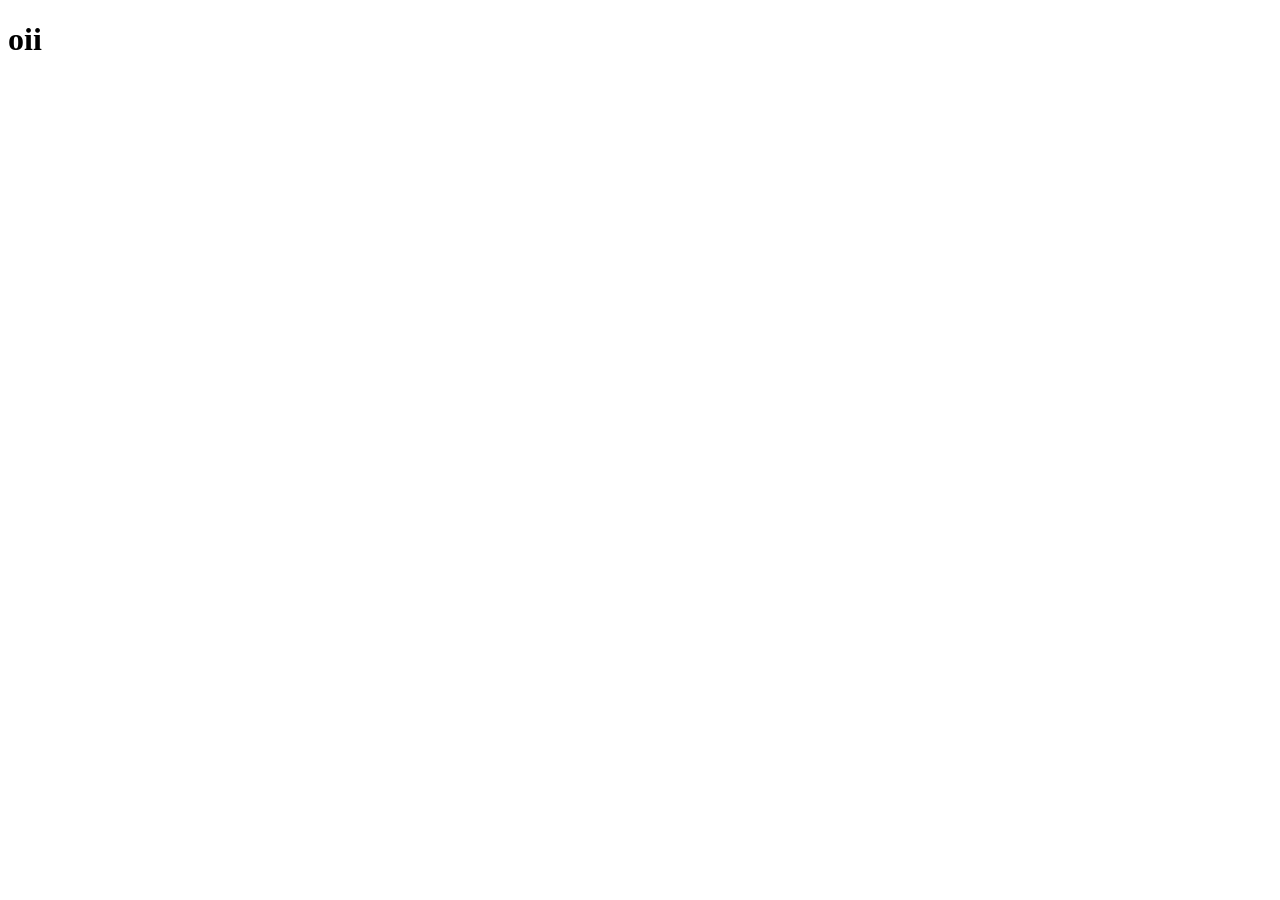
==== index.html @ d747fc1d "corrige raiz do projeto" ====
<!DOCTYPE html>
<html lang="en">
<head>
    <meta charset="UTF-8">
    <meta name="viewport" content="width=device-width, initial-scale=1.0">
    <title>R&Y</title>
</head>
<body>
    <h1>oii</h1>
</body>
</html>
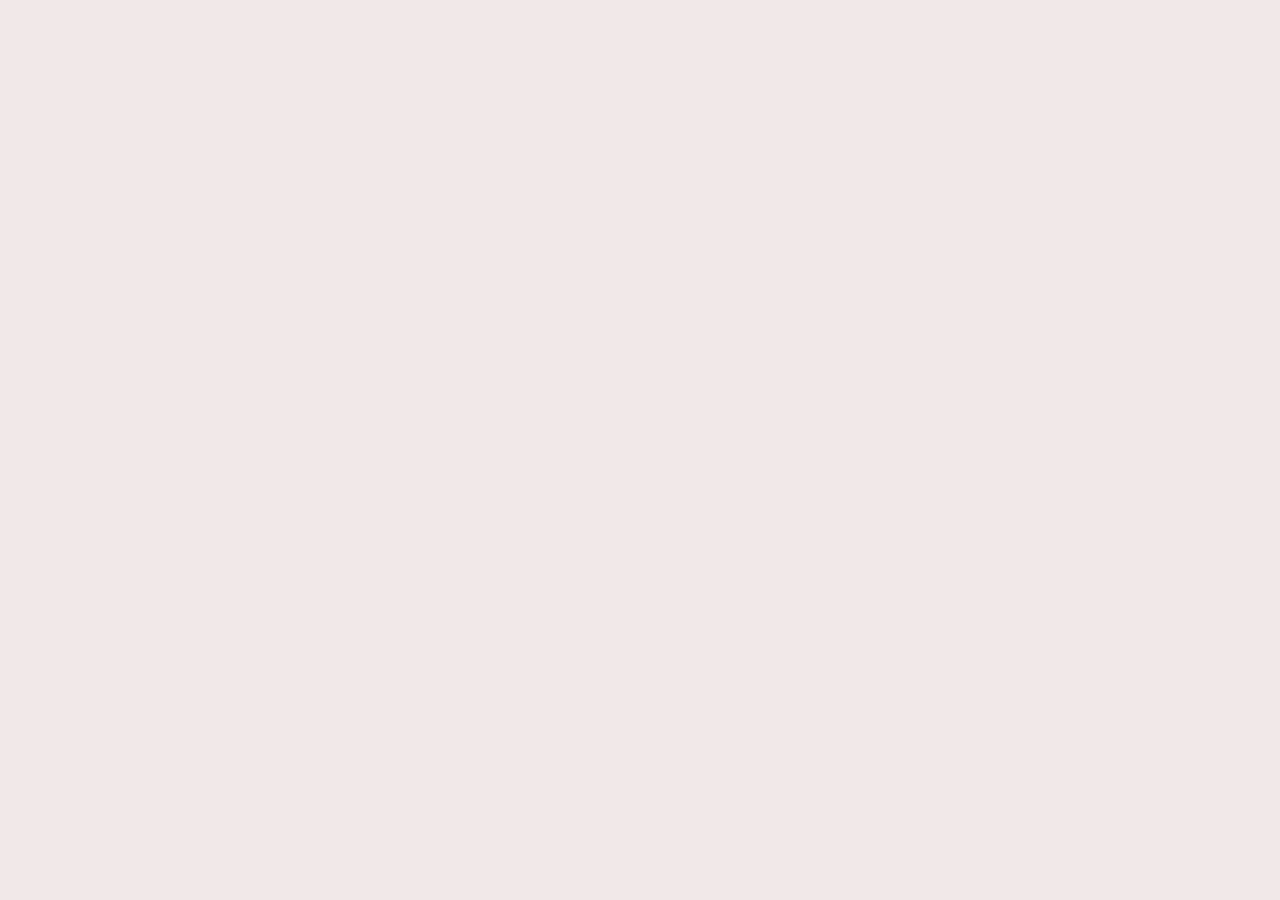
==== commit 17c06766: "mudança" ====
--- a/index.html
+++ b/index.html
@@ -1,11 +1,14 @@
 <!DOCTYPE html>
-<html lang="en">
+<html lang="pt-br">
 <head>
     <meta charset="UTF-8">
     <meta name="viewport" content="width=device-width, initial-scale=1.0">
     <title>R&Y</title>
+    <link rel="stylesheet" href="style.css">
 </head>
 <body>
-    <h1>oii</h1>
+   <header>
+    
+   </header>
 </body>
 </html>
--- a/style.css
+++ b/style.css
@@ -0,0 +1,3 @@
+body{
+    background-color: rgb(241, 232, 232);
+}
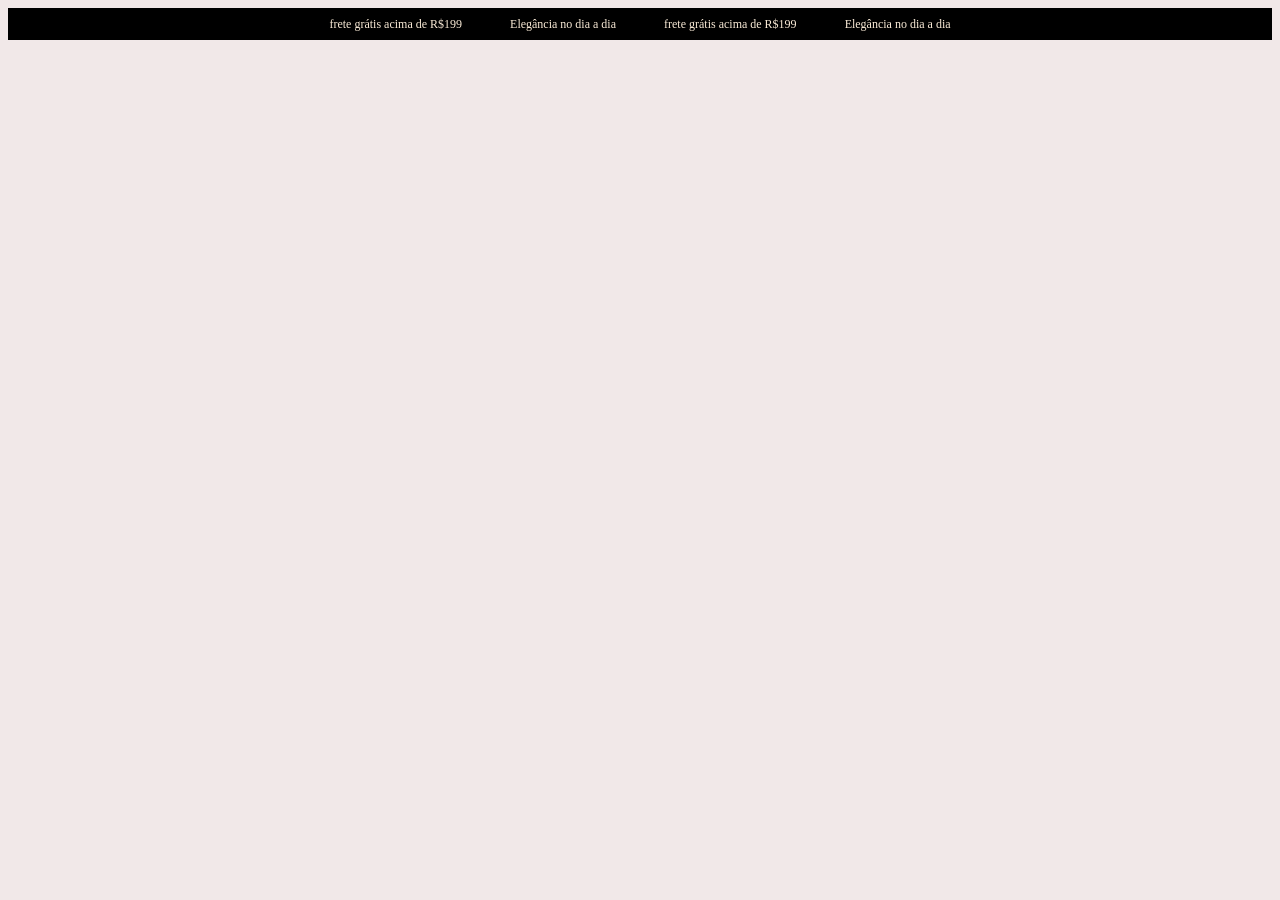
==== commit cfafdd9e: "faixa topo animacao vertical" ====
--- a/index.html
+++ b/index.html
@@ -4,11 +4,21 @@
     <meta charset="UTF-8">
     <meta name="viewport" content="width=device-width, initial-scale=1.0">
     <title>R&Y</title>
+    <link href="https://fonts.googleapis.com/css2?family=Playfair+Display:wght@400;600&family=Inter:wght@300;400;500&display=swap" rel="stylesheet">
     <link rel="stylesheet" href="style.css">
+
 </head>
 <body>
+    <div class="top-banner">
+        <div class="banner-track">
+            <span>frete grátis acima de R$199</span>
+            <span>Elegância no dia a dia </span>
+            <span>frete grátis acima de R$199</span>
+             <span>Elegância no dia a dia </span>
+        </div>
+    </div>
    <header>
-    
+
    </header>
 </body>
 </html>
--- a/style.css
+++ b/style.css
@@ -1,3 +1,35 @@
+
+
+.top-banner {
+    height: 32px;
+    overflow: hidden;
+    background-color: black;
+    color: antiquewhite;
+    display: flex;
+    align-items: center;
+    justify-content: center;
+   font-size: 12px;
+
+}
+.banner-track{
+    display: flex;
+    width: fit-content;
+    animation: scroll 18s linear infinite;
+}
+.banner-track span{
+    padding: 1px 24px;
+    white-space: nowrap;
+}
+@keyframes scroll {
+    from{
+        transform: translateX(0);
+    }
+    to{
+        transform: translateX(-100%);
+    }
+}
 body{
+
+
     background-color: rgb(241, 232, 232);
 }
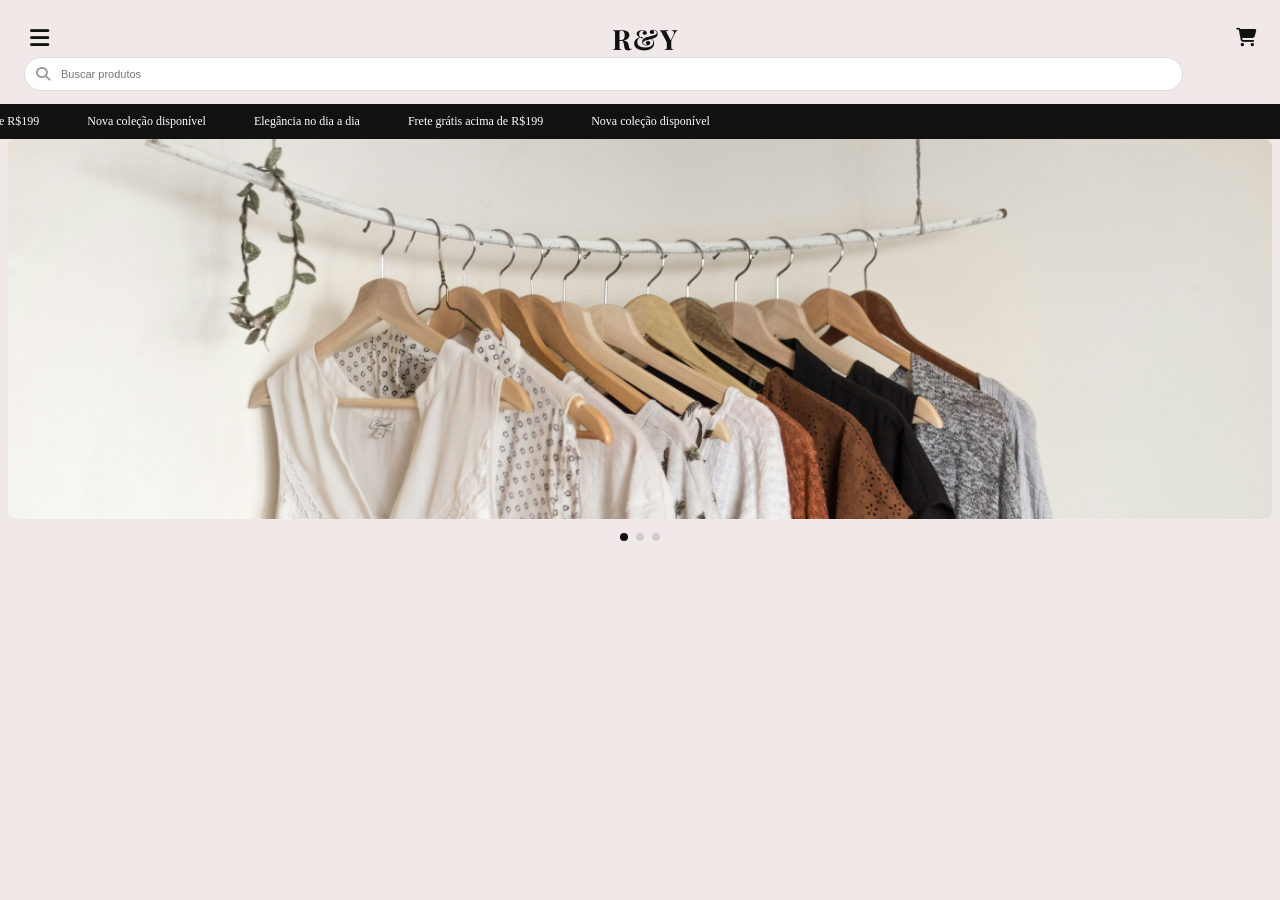
==== commit 96f5e9a6: "atualizando layout" ====
--- a/index.html
+++ b/index.html
@@ -6,19 +6,123 @@
     <title>R&Y</title>
     <link href="https://fonts.googleapis.com/css2?family=Playfair+Display:wght@400;600&family=Inter:wght@300;400;500&display=swap" rel="stylesheet">
     <link rel="stylesheet" href="style.css">
-
+    <link
+  rel="stylesheet"
+  href="https://cdnjs.cloudflare.com/ajax/libs/font-awesome/6.5.0/css/all.min.css"
+/>
+<link
+  rel="stylesheet"
+  href="https://cdnjs.cloudflare.com/ajax/libs/font-awesome/6.5.0/css/all.min.css"
+/>
 </head>
 <body>
+    <header class="header">
+
+  <div class="header-top">
+
+   <button class="menu-btn" aria-label="Abrir menu">
+  <i class="fa-solid fa-bars"></i>
+</button>
+    
+
+    <div class="logo">R&Y</div>
+
+    <div class="social">
+  <a href="#" aria-label="Carrinho">
+    <i class="fa-solid fa-cart-shopping"></i>
+  </a>
+</div>
+
+  </div>
+
+ <div class="header-search">
+  <i class="fa-solid fa-magnifying-glass"></i>
+  <input type="text" placeholder="Buscar produtos">
+</div>
+
+</header>
+<!-- fundo escuro -->
+<div class="overlay"></div>
+
+<nav class="menu">
+  <button class="close-btn">✕</button>
+
+  <ul>
+    <li><a href="#">Início</a></li>
+    <li><a href="#">Novidades</a></li>
+    <li><a href="#">Vestidos</a></li>
+    <li><a href="#">Shorts</a></li>
+    <li><a href="#">Contato</a></li>
+  </ul>
+</nav>
+<script>
+  const btn = document.querySelector('.menu-btn');
+  const menu = document.querySelector('.menu');
+  const overlay = document.querySelector('.overlay');
+  const closeBtn = document.querySelector('.close-btn');
+
+  function closeMenu() {
+    menu.classList.remove('active');
+    overlay.classList.remove('active');
+  }
+
+  btn.addEventListener('click', () => {
+    menu.classList.add('active');
+    overlay.classList.add('active');
+  });
+
+  closeBtn.addEventListener('click', closeMenu);
+  overlay.addEventListener('click', closeMenu);
+</script>
+ 
+
     <div class="top-banner">
-        <div class="banner-track">
-            <span>frete grátis acima de R$199</span>
-            <span>Elegância no dia a dia </span>
-            <span>frete grátis acima de R$199</span>
-             <span>Elegância no dia a dia </span>
-        </div>
+  <div class="banner-track">
+    <span>Frete grátis acima de R$199</span>
+    <span>Nova coleção disponível</span>
+    <span>Elegância no dia a dia</span>
+    <span>Frete grátis acima de R$199</span>
+    <span>Nova coleção disponível</span>
+  </div>
+</div>
+   <section class="slider">
+  <div class="slides">
+    <div class="slide active">
+      <img src="img1.jpg" alt="Slide 1">
     </div>
-   <header>
 
-   </header>
+    <div class="slide">
+      <img src="img2.jpg" alt="Slide 2">
+    </div>
+
+    <div class="slide">
+      <img src="img3.jpg" alt="Slide 3">
+    </div>
+  </div>
+
+  <div class="dots">
+    <span class="dot active"></span>
+    <span class="dot"></span>
+    <span class="dot"></span>
+  </div>
+</section>
+<script>
+let index = 0;
+const slides = document.querySelectorAll('.slide');
+const dots = document.querySelectorAll('.dot');
+
+function showSlide(i) {
+  slides.forEach(slide => slide.classList.remove('active'));
+  dots.forEach(dot => dot.classList.remove('active'));
+
+  slides[i].classList.add('active');
+  dots[i].classList.add('active');
+}
+
+setInterval(() => {
+  index = (index + 1) % slides.length;
+  showSlide(index);
+}, 4000);
+</script>
 </body>
 </html>
--- a/style.css
+++ b/style.css
@@ -1,35 +1,275 @@
 
 
+/* FAIXA ANIMADA */
 .top-banner {
-    height: 32px;
-    overflow: hidden;
-    background-color: black;
-    color: antiquewhite;
+  width: 100%;
+  overflow: hidden;
+  background-color: #111;
+  color: #fff;
+  font-size: 12px;
+  position: relative;
+  width: 120vw;
+  left: -10vw;
+}
+
+.banner-track {
+  display: flex;
+  width: fit-content;
+  animation: scroll 18s linear infinite;
+}
+
+.banner-track span {
+  padding: 10px 24px;
+  white-space: nowrap;
+}
+
+/* ANIMAÇÃO */
+@keyframes scroll {
+  from {
+    transform: translateX(0);
+  }
+  to {
+    transform: translateX(-50%);
+  }
+}
+
+.banner-words{
+    display: flex;
+    flex-direction: column;
+    animation: slideWords s infinite;
+
+}
+.banner-words span{
+    height:32px;
     display: flex;
     align-items: center;
     justify-content: center;
-   font-size: 12px;
-
-}
-.banner-track{
-    display: flex;
-    width: fit-content;
-    animation: scroll 18s linear infinite;
-}
-.banner-track span{
-    padding: 1px 24px;
-    white-space: nowrap;
-}
-@keyframes scroll {
-    from{
-        transform: translateX(0);
+}
+
+@keyframes slideWords {
+   0% {transform: translateY(0);}
+   33% {transform: translateY(0);}
+
+  36% {transform: translateY(-32px);}
+   33% {transform: translateY(-32px);}
+
+   69% {transform: translateY(-64px);}
+   100% {transform: translateY(-64px);}
     }
-    to{
-        transform: translateX(-100%);
-    }
+
+    .header {
+  padding: 12px 16px;
+  border-bottom: 1px solid #eee;
+  background-color: hsl(241, 232, 232);
+}
+
+/* LINHA SUPERIOR */
+.header-top {
+  display: grid;
+  grid-template-columns: auto 1fr auto;
+  align-items: center;
+}
+
+/* SOCIAL - ESQUERDA */
+.social {
+  justify-self: start;
+  font-size: 14px;
+}
+
+/* LOGO - CENTRO REAL */
+.logo {
+  justify-self: center;
+  font-size: 22px;
+  font-family: 'Playfair Display', serif;
+}
+
+/* fundo embassado */
+.overlay {
+  position: fixed;
+  top: 0;
+  left: 0;
+  width: 100%;
+  height: 100vh;
+  background: rgba(0,0,0,0.4);
+  backdrop-filter: blur(6px);
+  opacity: 0;
+  pointer-events: none;
+  transition: 0.3s;
+  z-index: 998;
+}
+/*menu*/
+.menu {
+  position: fixed;
+  top: 0;
+  left: 0;              /* 👈 agora é esquerda */
+  height: 100vh;
+  width: 260px;
+  background: rgb(241, 232, 232);
+  
+
+  transform: translateX(-100%); /* começa fora da tela */
+  transition: transform 0.3s ease;
+
+  z-index: 10;
+  padding: 20px;
+
+  display: flex;
+  flex-direction: column;
+  gap: 20px;
+}
+
+.menu.active {
+  transform: translateX(0);
+}
+.menu a {
+  font-size: 20px;      /* 👈 bem legível no celular */
+  font-weight: 500;
+  color: #111;
+  text-decoration: none;
+}
+.close-btn {
+  background: none;
+  border: none;
+  font-size: 22px;
+  padding: 0;
+  margin-left: auto;   /* joga pro canto direito */
+  cursor: pointer;
+  line-height: 1;
+}
+.menu ul {
+  list-style: none;
+  padding: 0;
+  margin: 0;
+}
+
+.menu li {
+  margin-bottom: 16px;
+}
+.menu li a {
+  font-size: 18px;
+  text-decoration: none;
+  color: #111;
+}
+.close-btn {
+  margin-left: 0;
+  margin-right: auto; /* empurra pra esquerda */
+  align-self: flex-start;
+}
+.menu ul {
+  width: 100%;
+  text-align: center;
+}
+.menu-btn {
+  background: none;
+  border: none;
+  font-size: 22px;
+  cursor: pointer;
+  color: #111;
+}
+.overlay {
+  position: fixed;
+  inset: 0;
+  background: rgba(0, 0, 0, 0.35);
+  backdrop-filter: blur(6px);
+  -webkit-backdrop-filter: blur(6px); /* Safari */
+  opacity: 0;
+  pointer-events: none;
+  transition: opacity 0.3s ease;
+  z-index: 8;
+}
+
+.overlay.active {
+  opacity: 1;
+  pointer-events: all;
+}
+
+/* BUSCA */
+.header-search {
+  position: relative;
+}
+
+.header-search i {
+  position: absolute;
+  left: 12px;
+  top: 50%;
+  transform: translateY(-50%);
+  color: #999;
+  font-size: 14px;
+}
+
+.header-search input {
+  width: 90%;
+  padding: 10px 12px 10px 36px; /* espaço pra lupa */
+  border-radius: 20px;
+  border: 1px solid #ddd;
+  font-size: 11px;
+}
+.social a {
+  color: #111;
+  font-size: 20px;
+  text-decoration: none;
+}
+.social a {
+  font-size: 18px;
+}
+.social a:hover {
+  opacity: 0.7;
+}
+header{
+    border: #111;
+}
+    .logo {
+  font-family: 'Playfair Display', serif;
+  font-size: 28px;      /* 👈 maior, estilo logo */
+  font-weight: 700;
+  letter-spacing: 2px; /* dá presença */
+  color: #111;
+}
+.slider {
+  width: 100%;
+  overflow: hidden;
+}
+
+.slides {
+  position: relative;
+}
+
+.slide {
+  display: none;
+}
+
+.slide.active {
+  display: block;
+}
+
+.slide img {
+  width: 100%;
+  height: 260px;
+  object-fit: cover;
+  border-radius: 8px;
+}
+@media (min-width: 768px) {
+  .slide img {
+    height: 380px;
+  }
+}
+.dots {
+  display: flex;
+  justify-content: center;
+  gap: 8px;
+  margin-top: 10px;
+}
+
+.dot {
+  width: 8px;
+  height: 8px;
+  background: #ccc;
+  border-radius: 50%;
+}
+
+.dot.active {
+  background: #111;
 }
 body{
-
-
-    background-color: rgb(241, 232, 232);
+ background-color: rgb(241, 232, 232);
 }
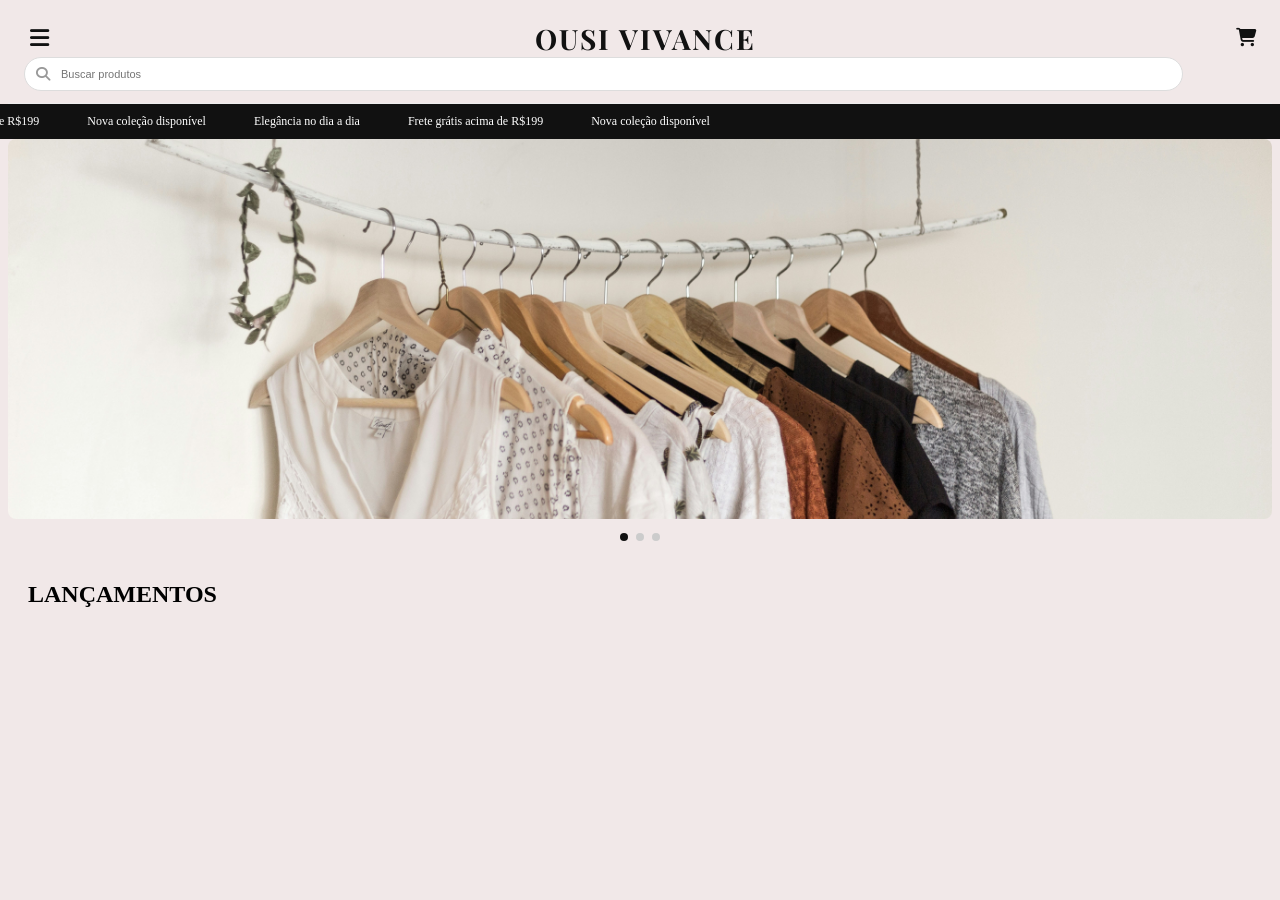
==== commit dc9cf195: "adicionando painel admin" ====
--- a/index.html
+++ b/index.html
@@ -25,7 +25,7 @@
 </button>
     
 
-    <div class="logo">R&Y</div>
+    <div class="logo">OUSI VIVANCE</div>
 
     <div class="social">
   <a href="#" aria-label="Carrinho">
@@ -125,4 +125,28 @@
 }, 4000);
 </script>
 </body>
-</html>+</html>
+<section class="produtos">
+  <h2>LANÇAMENTOS</h2>
+  <div id="lista-produtos"></div>
+</section>
+
+<script>
+const lista = document.getElementById('lista-produtos');
+const produtos = JSON.parse(localStorage.getItem('produtos')) || [];
+
+produtos.forEach(produto => {
+  const card = document.createElement('div');
+  card.classList.add('card');
+
+  card.innerHTML = `
+    <img src="${produto.imagem}" />
+    <div class="card-info">
+      <h3>${produto.nome}</h3>
+      <p>R$ ${produto.preco}</p>
+    </div>
+  `;
+
+  lista.appendChild(card);
+});
+</script>
--- a/style.css
+++ b/style.css
@@ -272,4 +272,39 @@
 }
 body{
  background-color: rgb(241, 232, 232);
+}
+.produtos {
+  padding: 20px;
+}
+
+#lista-produtos {
+  display: grid;
+  grid-template-columns: 1fr 1fr;
+  gap: 12px;
+}
+
+.card {
+  background: #fff;
+  border-radius: 10px;
+  overflow: hidden;
+}
+
+.card img {
+  width: 100%;
+  height: 160px;
+  object-fit: cover;
+}
+
+.card-info {
+  padding: 10px;
+}
+
+.card-info h3 {
+  font-size: 14px;
+  margin: 0;
+}
+
+.card-info p {
+  font-size: 13px;
+  color: #555;
 }
